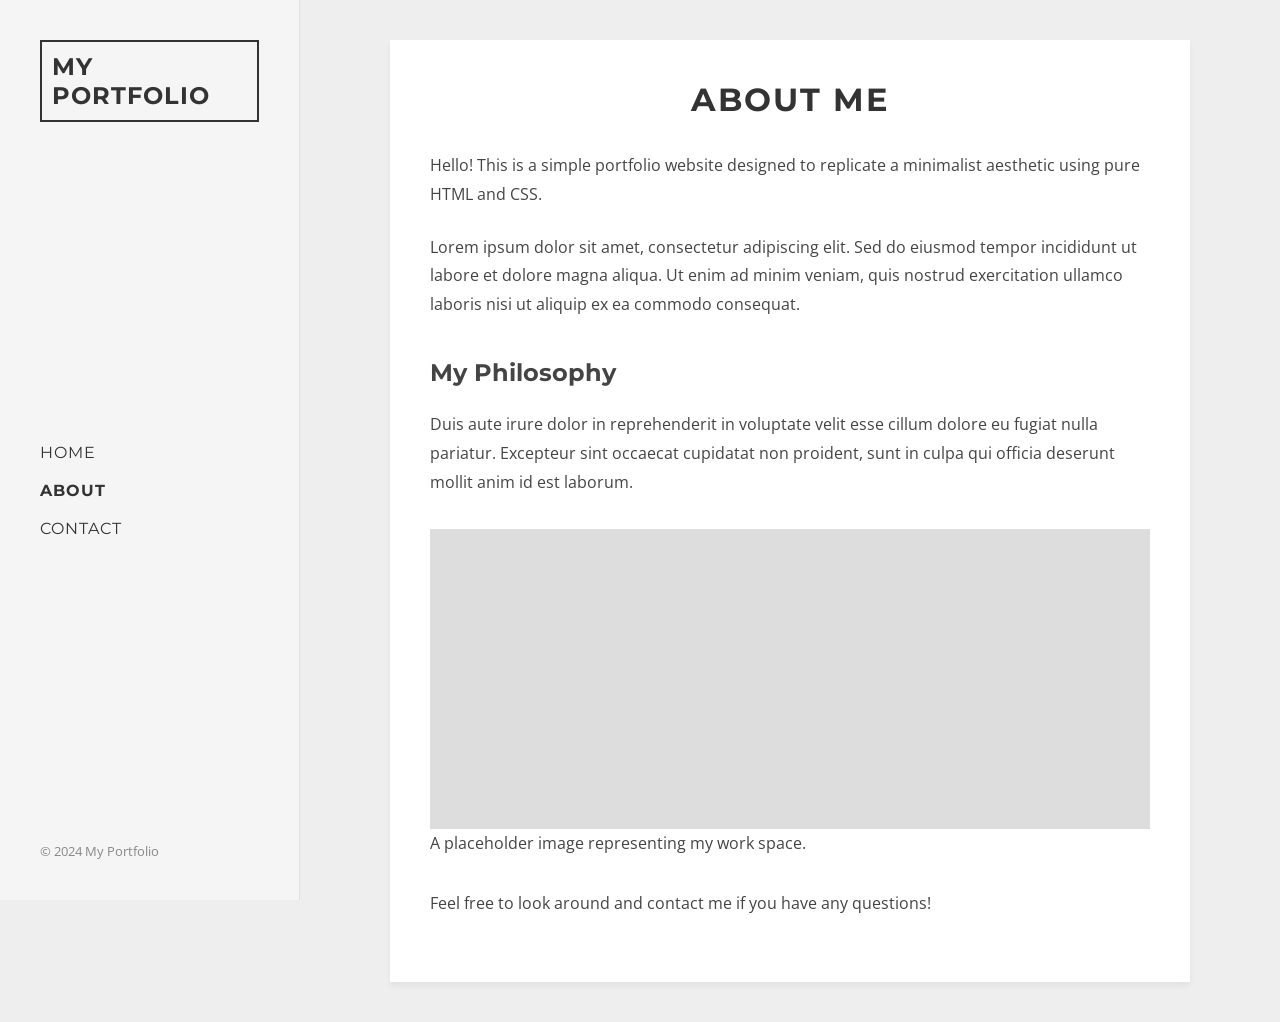
==== about.html @ ec6276ad "レインコート風サイト" ====
<!DOCTYPE html>
<html lang="ja">

<head>
    <meta charset="UTF-8">
    <meta name="viewport" content="width=device-width, initial-scale=1.0">
    <title>About - My Portfolio</title>
    <link rel="preconnect" href="https://fonts.googleapis.com">
    <link rel="preconnect" href="https://fonts.gstatic.com" crossorigin>
    <link
        href="https://fonts.googleapis.com/css2?family=Montserrat:wght@400;700&family=Open+Sans:wght@400;600&display=swap"
        rel="stylesheet">
    <link rel="stylesheet" href="css/style.css">
</head>

<body>

    <header class="sidebar">
        <div class="sidebar-header">
            <h1 class="logo"><a href="index.html">My Portfolio</a></h1>
            <button class="mobile-menu-toggle" aria-label="Toggle navigation">
                <span></span>
                <span></span>
                <span></span>
            </button>
        </div>

        <nav class="main-nav">
            <ul>
                <li><a href="index.html">Home</a></li>
                <li><a href="about.html" class="active">About</a></li>
                <li><a href="#">Contact</a></li>
            </ul>
        </nav>

        <footer class="sidebar-footer">
            <p>&copy; 2024 My Portfolio</p>
        </footer>
    </header>

    <main class="content-area">
        <article class="single-post">
            <header class="entry-header">
                <h1 class="entry-title">About Me</h1>
            </header>

            <div class="entry-content">
                <p>Hello! This is a simple portfolio website designed to replicate a minimalist aesthetic using pure
                    HTML and CSS.</p>

                <p>Lorem ipsum dolor sit amet, consectetur adipiscing elit. Sed do eiusmod tempor incididunt ut labore
                    et dolore magna aliqua. Ut enim ad minim veniam, quis nostrud exercitation ullamco laboris nisi ut
                    aliquip ex ea commodo consequat.</p>

                <h2>My Philosophy</h2>
                <p>Duis aute irure dolor in reprehenderit in voluptate velit esse cillum dolore eu fugiat nulla
                    pariatur. Excepteur sint occaecat cupidatat non proident, sunt in culpa qui officia deserunt mollit
                    anim id est laborum.</p>

                <div class="wp-block-image" style="margin: 2rem 0;">
                    <figure class="aligncenter">
                        <div style="background-color: #ddd; width: 100%; height: 300px;"></div>
                        <figcaption>A placeholder image representing my work space.</figcaption>
                    </figure>
                </div>

                <p>Feel free to look around and contact me if you have any questions!</p>
            </div>
        </article>
    </main>

    <script src="js/main.js"></script>
</body>

</html>
---- css/style.css ----
:root {
    --bg-color: #eeeeee;
    --sidebar-bg: #f5f5f5;
    --text-color: #333333;
    --accent-color: #000000;
    --font-heading: 'Montserrat', sans-serif;
    --font-body: 'Open Sans', sans-serif;
    --sidebar-width: 300px;
}

* {
    box-sizing: border-box;
    margin: 0;
    padding: 0;
}

body {
    font-family: var(--font-body);
    background-color: var(--bg-color);
    color: var(--text-color);
    display: flex;
    min-height: 100vh;
}

a {
    text-decoration: none;
    color: inherit;
    transition: color 0.3s;
}

a:hover {
    color: #666;
}

/* Sidebar Styles */
.sidebar {
    width: var(--sidebar-width);
    background-color: var(--sidebar-bg);
    padding: 40px;
    position: fixed;
    height: 100vh;
    display: flex;
    flex-direction: column;
    justify-content: space-between;
    left: 0;
    top: 0;
    z-index: 1000;
    border-right: 1px solid #e0e0e0;
}

.sidebar-header .logo {
    font-family: var(--font-heading);
    font-size: 1.5rem;
    font-weight: 700;
    margin-bottom: 2rem;
    text-transform: uppercase;
    letter-spacing: 1px;
    border: 2px solid var(--text-color);
    padding: 10px;
    display: inline-block;
}

.main-nav ul {
    list-style: none;
}

.main-nav li {
    margin-bottom: 1rem;
}

.main-nav a {
    font-family: var(--font-heading);
    font-size: 1rem;
    font-weight: 400;
    text-transform: uppercase;
    letter-spacing: 1px;
}

.main-nav a.active {
    font-weight: 700;
}

.sidebar-footer {
    font-size: 0.8rem;
    color: #888;
}

.mobile-menu-toggle {
    display: none;
}

/* Main Content Area */
.content-area {
    margin-left: var(--sidebar-width);
    padding: 40px;
    width: calc(100% - var(--sidebar-width));
}

.posts-grid {
    display: grid;
    grid-template-columns: repeat(2, 1fr);
    /* 2 Columns by default */
    gap: 40px;
    max-width: 1200px;
    margin: 0 auto;
}

.post-card {
    background: transparent;
}

.post-image {
    width: 100%;
    aspect-ratio: 4/3;
    background-color: #fff;
    margin-bottom: 15px;
    box-shadow: 0 4px 6px rgba(0, 0, 0, 0.05);
    transition: transform 0.3s ease, box-shadow 0.3s ease;
}

.post-card:hover .post-image {
    transform: translateY(-5px);
    box-shadow: 0 10px 15px rgba(0, 0, 0, 0.1);
}

.post-title {
    font-family: var(--font-heading);
    font-size: 1.1rem;
    font-weight: 700;
    text-align: center;
    text-transform: uppercase;
    letter-spacing: 0.5px;
}

/* Mobile Responsiveness */
@media (max-width: 768px) {
    body {
        flex-direction: column;
    }

    .sidebar {
        width: 100%;
        height: auto;
        position: relative;
        padding: 20px;
        flex-direction: row;
        align-items: center;
        border-right: none;
        border-bottom: 1px solid #e0e0e0;
    }

    .sidebar-header {
        display: flex;
        justify-content: space-between;
        align-items: center;
        width: 100%;
    }

    .sidebar-header .logo {
        margin-bottom: 0;
        font-size: 1.2rem;
    }

    .mobile-menu-toggle {
        display: block;
        background: none;
        border: none;
        cursor: pointer;
        padding: 10px;
    }

    .mobile-menu-toggle span {
        display: block;
        width: 25px;
        height: 3px;
        background-color: var(--text-color);
        margin: 5px 0;
    }

    .main-nav {
        display: none;
        /* Hidden by default on mobile */
        position: absolute;
        top: 100%;
        left: 0;
        width: 100%;
        background-color: var(--sidebar-bg);
        padding: 20px;
        border-bottom: 1px solid #e0e0e0;
        text-align: center;
    }

    .main-nav.open {
        display: block;
    }

    .sidebar-footer {
        display: none;
        /* Often hidden in header on mobile */
    }

    .content-area {
        margin-left: 0;
        width: 100%;
        padding: 20px;
    }

    .posts-grid {
        grid-template-columns: 1fr;
        /* Single column on mobile */
        gap: 30px;
    }
}

/* Single Post Styles */
.single-post {
    background-color: #fff;
    padding: 40px;
    max-width: 800px;
    margin: 0 auto;
    box-shadow: 0 4px 6px rgba(0, 0, 0, 0.05);
}

.entry-header {
    margin-bottom: 2rem;
    text-align: center;
}

.entry-title {
    font-family: var(--font-heading);
    font-size: 2rem;
    text-transform: uppercase;
    letter-spacing: 2px;
    margin-bottom: 1rem;
}

.entry-content {
    font-family: var(--font-body);
    line-height: 1.8;
    color: #444;
}

.entry-content p {
    margin-bottom: 1.5rem;
}

.entry-content h2 {
    font-family: var(--font-heading);
    margin-top: 2rem;
    margin-bottom: 1rem;
    font-size: 1.5rem;
}

@media (max-width: 768px) {
    .single-post {
        padding: 20px;
    }

    .entry-title {
        font-size: 1.5rem;
    }
}
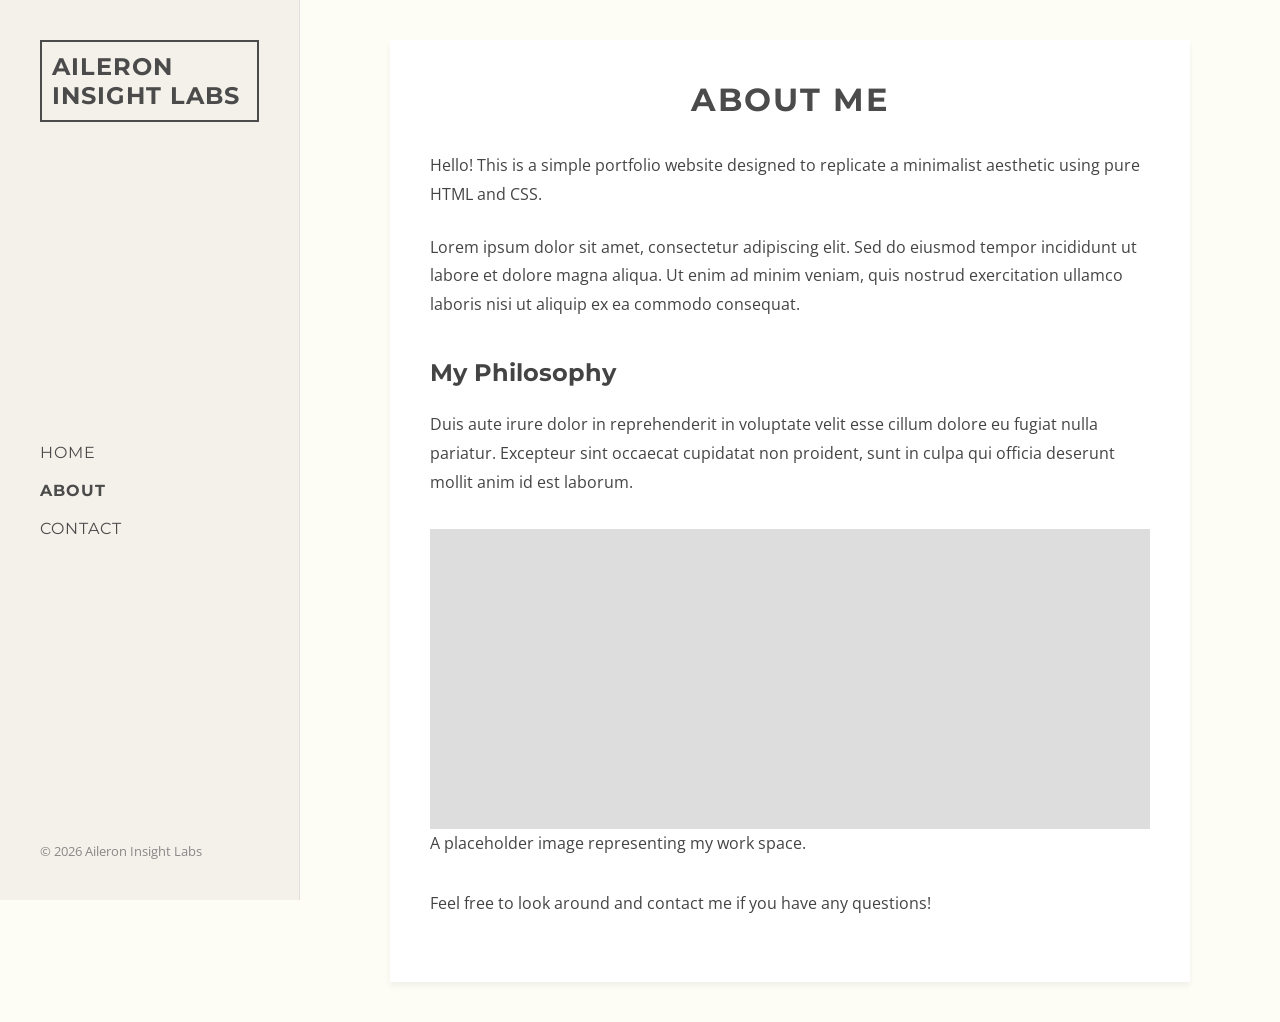
==== commit 0c61ac40: "色変更、タイトル変更" ====
--- a/about.html
+++ b/about.html
@@ -4,7 +4,7 @@
 <head>
     <meta charset="UTF-8">
     <meta name="viewport" content="width=device-width, initial-scale=1.0">
-    <title>About - My Portfolio</title>
+    <title>About - Aileron Insight Labs</title>
     <link rel="preconnect" href="https://fonts.googleapis.com">
     <link rel="preconnect" href="https://fonts.gstatic.com" crossorigin>
     <link
@@ -17,7 +17,7 @@
 
     <header class="sidebar">
         <div class="sidebar-header">
-            <h1 class="logo"><a href="index.html">My Portfolio</a></h1>
+            <h1 class="logo"><a href="index.html">Aileron Insight Labs</a></h1>
             <button class="mobile-menu-toggle" aria-label="Toggle navigation">
                 <span></span>
                 <span></span>
@@ -34,7 +34,7 @@
         </nav>
 
         <footer class="sidebar-footer">
-            <p>&copy; 2024 My Portfolio</p>
+            <p>&copy; 2026 Aileron Insight Labs</p>
         </footer>
     </header>
 
--- a/css/style.css
+++ b/css/style.css
@@ -1,7 +1,10 @@
 :root {
-    --bg-color: #eeeeee;
-    --sidebar-bg: #f5f5f5;
-    --text-color: #333333;
+    --bg-color: #fdfcf5;
+    /* Pale cream */
+    --sidebar-bg: #f4f1ea;
+    /* Slightly darker cream for sidebar */
+    --text-color: #4b4b4b;
+    /* Warmer dark grey to match cream */
     --accent-color: #000000;
     --font-heading: 'Montserrat', sans-serif;
     --font-body: 'Open Sans', sans-serif;
@@ -111,7 +114,8 @@
 
 .post-image {
     width: 100%;
-    aspect-ratio: 4/3;
+    aspect-ratio: 1 / 1;
+    object-fit: cover;
     background-color: #fff;
     margin-bottom: 15px;
     box-shadow: 0 4px 6px rgba(0, 0, 0, 0.05);
